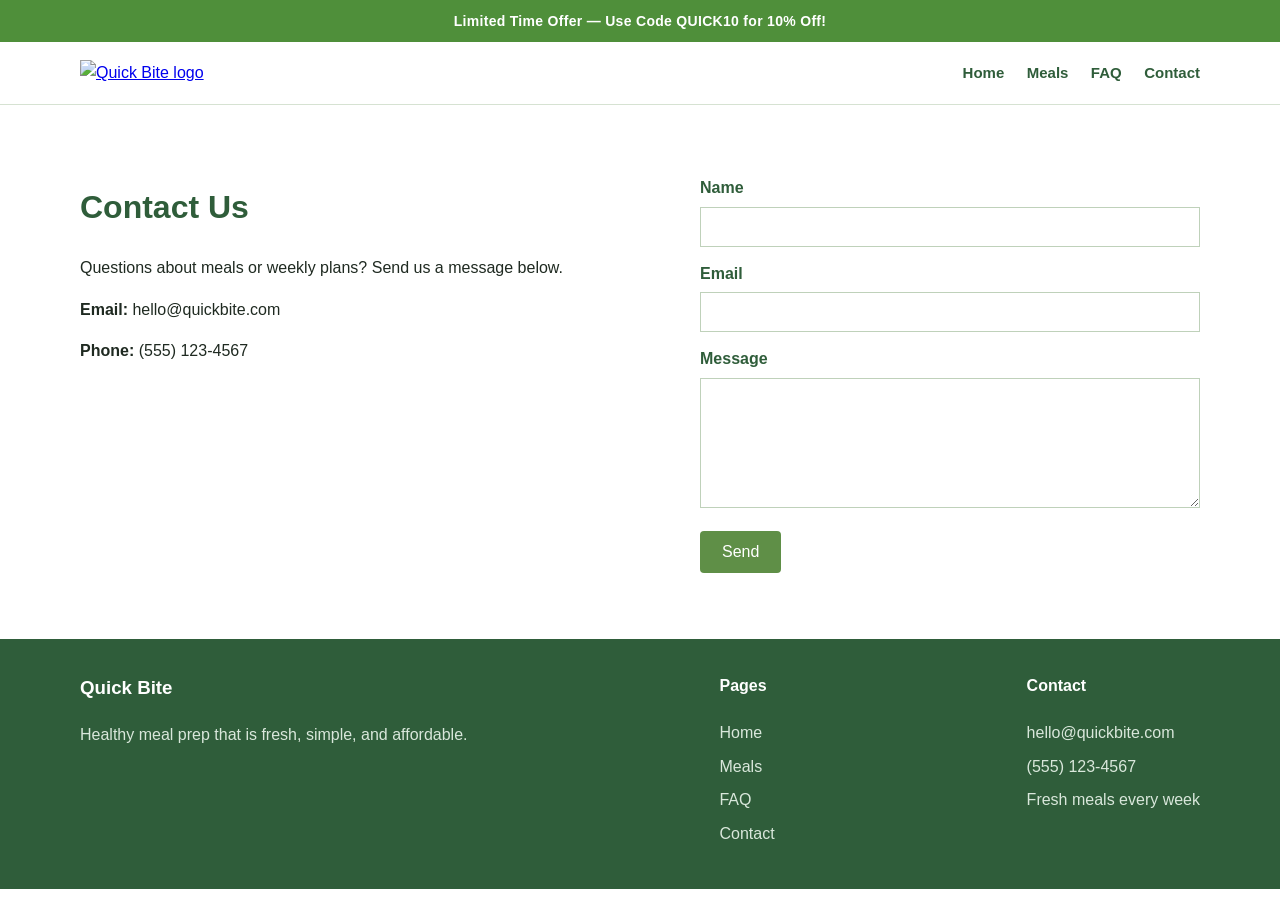
==== contact.html @ 9b3d65dd "Add files via upload" ====
<!DOCTYPE html>
<html lang="en">
<head>
  <meta charset="UTF-8">
  <meta name="viewport" content="width=device-width, initial-scale=1.0">
  <title>Contact | Quick Bite</title>
  <link rel="stylesheet" href="styles.css">
</head>
<body>
<!--
  This page is a basic contact page so customer can contact us with what they would like and we can
  set them up with how they want thier food service
-->

<!--
  Student Note:
  This page was built for the Quick Bite website project.
  I tried to follow the wireframe layout from the assignment.
  Some spacing and colors were adjusted so the page looks cleaner.

  NOTE: I might still tweak the styling later if needed.
  (also need to double check mobile spacing maybe)
-->

  <!-- Promo banner for sale code shown on every page -->
<div class="promo-banner">Limited Time Offer — Use Code <strong>QUICK10</strong> for 10% Off!</div>
  <!-- Header section I built for the logo + nav menu -->
<!-- Header: contains logo and navigation menu -->
<header class="site-header">
    <div class="container nav-bar">
      <a href="index.html" class="logo-link">
        <img src="images/logo.png" alt="Quick Bite logo" class="logo">
      </a>
      <!-- Navigation links so users can move between pages -->
<nav class="site-nav">
        <a href="index.html">Home</a>
        <a href="meals.html">Meals</a>
        <a href="faq.html">FAQ</a>
        <a href="contact.html">Contact</a>
      </nav>
    </div>
  </header>

  <main class="page-main">
    <div class="container contact-wrap">
      <div class="contact-info">
        <h1>Contact Us</h1>
        <p>Questions about meals or weekly plans? Send us a message below.</p>
        <p><strong>Email:</strong> hello@quickbite.com</p>
        <p><strong>Phone:</strong> (555) 123-4567</p>
      </div>

      <!-- Contact form where users can send a message -->
<form class="contact-form">
        <label for="name">Name</label>
        <input type="text" id="name" name="name" required>

        <label for="email">Email</label>
        <input type="email" id="email" name="email" required>

        <label for="message">Message</label>
        <textarea id="message" name="message" rows="6" required></textarea>

        <button type="submit">Send</button>
      </form>
    </div>
  </main>

  <!-- Footer I added with links + contact info -->
<!-- Footer area with extra links and contact info -->
<footer class="site-footer">
    <div class="container footer-grid">
      <div>
        <h3>Quick Bite</h3>
        <p>Healthy meal prep that is fresh, simple, and affordable.</p>
      </div>
      <div>
        <h4>Pages</h4>
        <ul>
          <li><a href="index.html">Home</a></li>
          <li><a href="meals.html">Meals</a></li>
          <li><a href="faq.html">FAQ</a></li>
          <li><a href="contact.html">Contact</a></li>
        </ul>
      </div>
      <div>
        <h4>Contact</h4>
        <ul>
          <li>hello@quickbite.com</li>
          <li>(555) 123-4567</li>
          <li>Fresh meals every week</li>
        </ul>
      </div>
    </div>
  </footer>
</body>
</html>
---- styles.css ----
/* I used CSS variables for colors so I can change the theme easier later */
/* 


  I wrote these styles to control layout, spacing, and colors.
  I used a green theme because it fits healthy food.

  NOTE:
  I adjusted some spacing while testing the layout
  so things line up better on the page.
*/
/* 

  These styles control the layout, spacing, and color theme.

  Color theme:
  green cus healthy food vibe
  white cus clean background

  NOTE:
  Some values were adjusted while testing the layout
  so everything lines up better on screen sizes.
*/

.promo-banner{
  background:#4f8f3a;
  color:#ffffff;
  text-align:center;
  padding:10px 12px;
  font-weight:bold;
  font-size:14px;
  letter-spacing:0.3px;
}
/* Color theme variables (green theme for healthy food brand) */
:root {
  --green-dark: #2f5d3a;
  --green: #5f8f47;
  --green-light: #eef5ea;
  --green-soft: #f7fbf5;
  --text: #1f2a21;
  --muted: #57635a;
  --line: #d6e2d2;
  --white: #ffffff;
}

/* Base page styles */
body {
  margin: 0;
  font-family: Arial, sans-serif;
  color: var(--text);
  background-color: var(--white);
  line-height: 1.6;
}

.container {
  width: 90%;
  max-width: 1120px;
  margin: 0 auto;
}

/* Header styling I added for the nav bar */
/* Header styling */
.site-header {
  background-color: var(--white);
  border-bottom: 1px solid var(--line);
  padding: 18px 0;
}

/* Navigation layout */
.nav-bar {
  display: flex;
  justify-content: space-between;
  align-items: center;
  gap: 24px;
}

.logo {
  width: 170px;
  height: auto;
}

.site-nav a {
  margin-left: 18px;
  text-decoration: none;
  color: var(--green-dark);
  font-weight: bold;
  font-size: 15px;
}

.site-nav a:hover {
  color: var(--green);
}

/* Hero section styling for the main headline area */
/* Hero section styling */
.hero {
  background: linear-gradient(to bottom, var(--green-soft), var(--white));
  padding: 56px 0 42px;
}

.hero-box {
  display: flex;
  justify-content: space-between;
  align-items: center;
  gap: 34px;
  flex-wrap: wrap;
}

.hero-text {
  flex: 1 1 430px;
}

.hero-text h1 {
  font-size: 44px;
  line-height: 1.15;
  margin: 0 0 16px;
  max-width: 560px;
}

.hero-text p {
  max-width: 560px;
  margin: 0 0 22px;
  color: var(--muted);
  font-size: 18px;
}

.button {
  display: inline-block;
  background-color: var(--green);
  color: var(--white);
  text-decoration: none;
  padding: 12px 22px;
  font-weight: bold;
  border-radius: 4px;
}

.hero-image {
  flex: 1 1 330px;
  max-width: 400px;
}

.hero-image img {
  width: 100%;
  border: 1px solid var(--line);
  background-color: var(--white);
  padding: 10px;
}

/* Meal cards layout */
.featured-section,
.page-main {
  padding: 56px 0;
}

.section-heading {
  text-align: center;
  margin-bottom: 30px;
}

.section-heading h1,
.section-heading h2 {
  margin: 0 0 10px;
  font-size: 34px;
}

.section-heading p {
  max-width: 680px;
  margin: 0 auto;
  color: var(--muted);
}

/* Layout for the meal cards */
.meal-row {
  display: flex;
  justify-content: center;
  gap: 26px;
  flex-wrap: wrap;
}

/* Individual meal card styling */
.meal-box {
  width: 320px;
  background-color: var(--white);
  border: 1px solid var(--line);
  padding: 18px;
  text-align: center;
}

/* Individual meal card styling */
.meal-box img {
  width: 100%;
  height: 240px;
  object-fit: cover;
  margin-bottom: 14px;
}

/* Individual meal card styling */
.meal-box h3 {
  margin: 8px 0;
  font-size: 24px;
  color: var(--green-dark);
}

/* Individual meal card styling */
.meal-box p {
  margin: 0;
  color: var(--muted);
}

.price {
  display: inline-block;
  margin-top: 12px;
  color: var(--green);
  font-weight: bold;
  font-size: 18px;
}

/* Info section styling */
/* Informational section background */
.why-section {
  background-color: var(--green-light);
  padding: 56px 0;
}

.info-grid {
  display: flex;
  justify-content: center;
  gap: 24px;
  flex-wrap: wrap;
}

.info-box,
.faq-box {
  background-color: var(--white);
  border: 1px solid var(--line);
  padding: 20px;
}

.info-box {
  width: 300px;
  text-align: center;
}

.info-box h3,
.faq-box h3,
.contact-info h1 {
  color: var(--green-dark);
}

.narrow {
  max-width: 860px;
}

.faq-box {
  margin-bottom: 18px;
}

.contact-wrap {
  display: flex;
  justify-content: space-between;
  gap: 42px;
  flex-wrap: wrap;
}

.contact-info {
  flex: 1 1 320px;
}

/* Contact form styling */
.contact-form {
  flex: 1 1 420px;
  max-width: 500px;
}

/* Contact form styling */
.contact-form label {
  display: block;
  margin-top: 14px;
  margin-bottom: 6px;
  font-weight: bold;
  color: var(--green-dark);
}

/* Contact form styling */
.contact-form input,
/* Contact form styling */
.contact-form textarea {
  width: 100%;
  padding: 10px;
  border: 1px solid #bfd1ba;
  box-sizing: border-box;
  font-family: Arial, sans-serif;
  font-size: 16px;
}

/* Contact form styling */
.contact-form button {
  margin-top: 16px;
  background-color: var(--green);
  color: var(--white);
  border: none;
  padding: 12px 22px;
  font-size: 16px;
  cursor: pointer;
  border-radius: 4px;
}

/* Footer styles */
/* Footer styling */
.site-footer {
  background-color: var(--green-dark);
  color: #eaf3eb;
  padding: 34px 0;
  margin-top: 10px;
}

.footer-grid {
  display: flex;
  justify-content: space-between;
  gap: 30px;
  flex-wrap: wrap;
}

/* Footer styles */
/* Footer styling */
.site-footer h3,
/* Footer styles */
/* Footer styling */
.site-footer h4 {
  margin-top: 0;
  color: var(--white);
}

/* Footer styles */
/* Footer styling */
.site-footer p,
/* Footer styles */
/* Footer styling */
.site-footer li,
/* Footer styles */
/* Footer styling */
.site-footer a {
  color: #d9e7db;
  text-decoration: none;
}

/* Footer styles */
/* Footer styling */
.site-footer ul {
  list-style: none;
  padding: 0;
  margin: 0;
}

/* Footer styles */
/* Footer styling */
.site-footer li {
  margin-bottom: 8px;
}

@media (max-width: 820px) {
  /* Navigation layout */
.nav-bar {
    flex-direction: column;
    text-align: center;
  }

  .site-nav a {
    display: inline-block;
    margin: 6px 10px;
  }

  .hero-text h1 {
    font-size: 34px;
  }

  .hero-box,
  .footer-grid {
    text-align: center;
  }
}
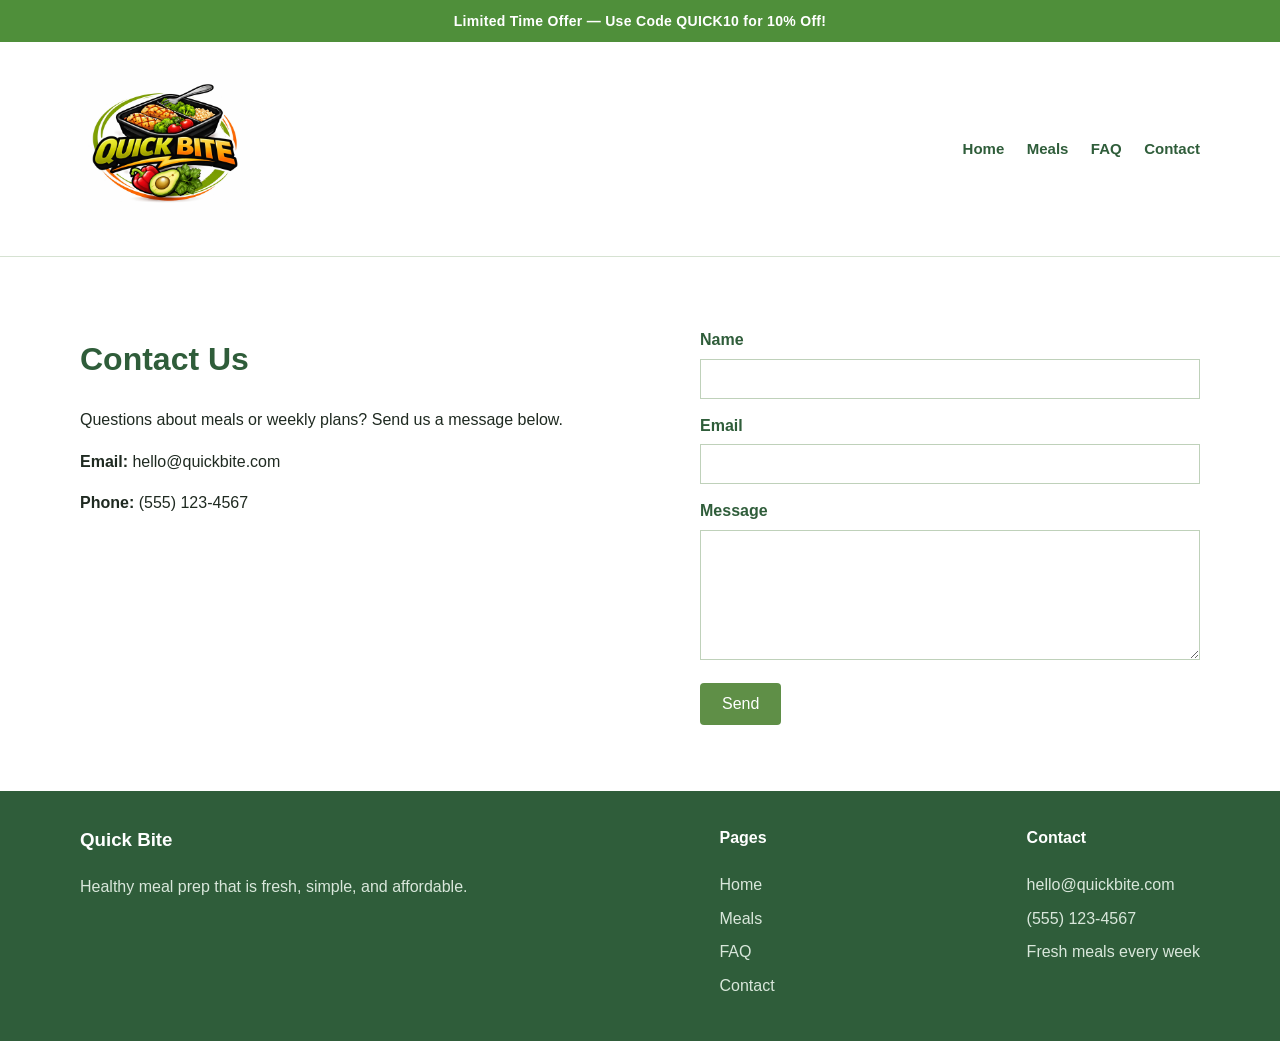
==== commit 1a5f184a: "Update contact.html" ====
--- a/contact.html
+++ b/contact.html
@@ -29,7 +29,7 @@
 <header class="site-header">
     <div class="container nav-bar">
       <a href="index.html" class="logo-link">
-        <img src="images/logo.png" alt="Quick Bite logo" class="logo">
+        <img src="logo.png" alt="Quick Bite logo" class="logo">
       </a>
       <!-- Navigation links so users can move between pages -->
 <nav class="site-nav">
